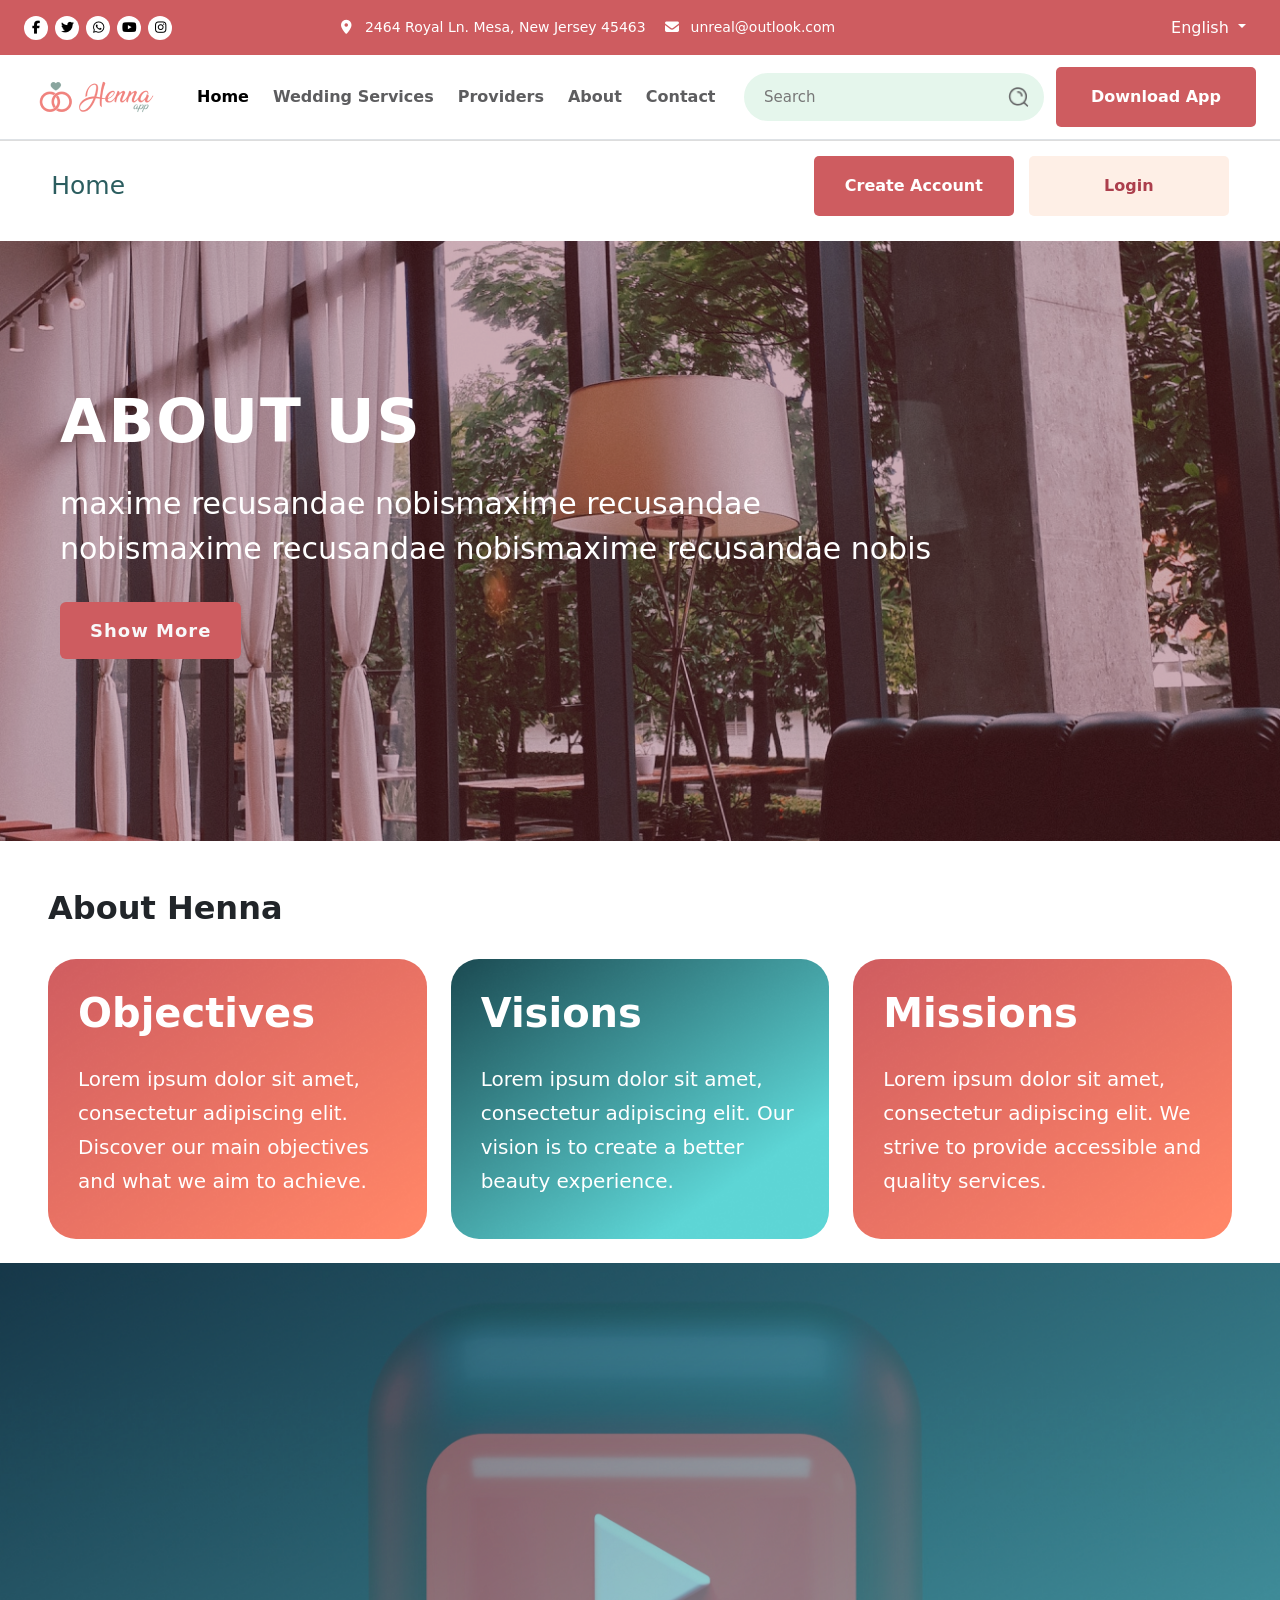
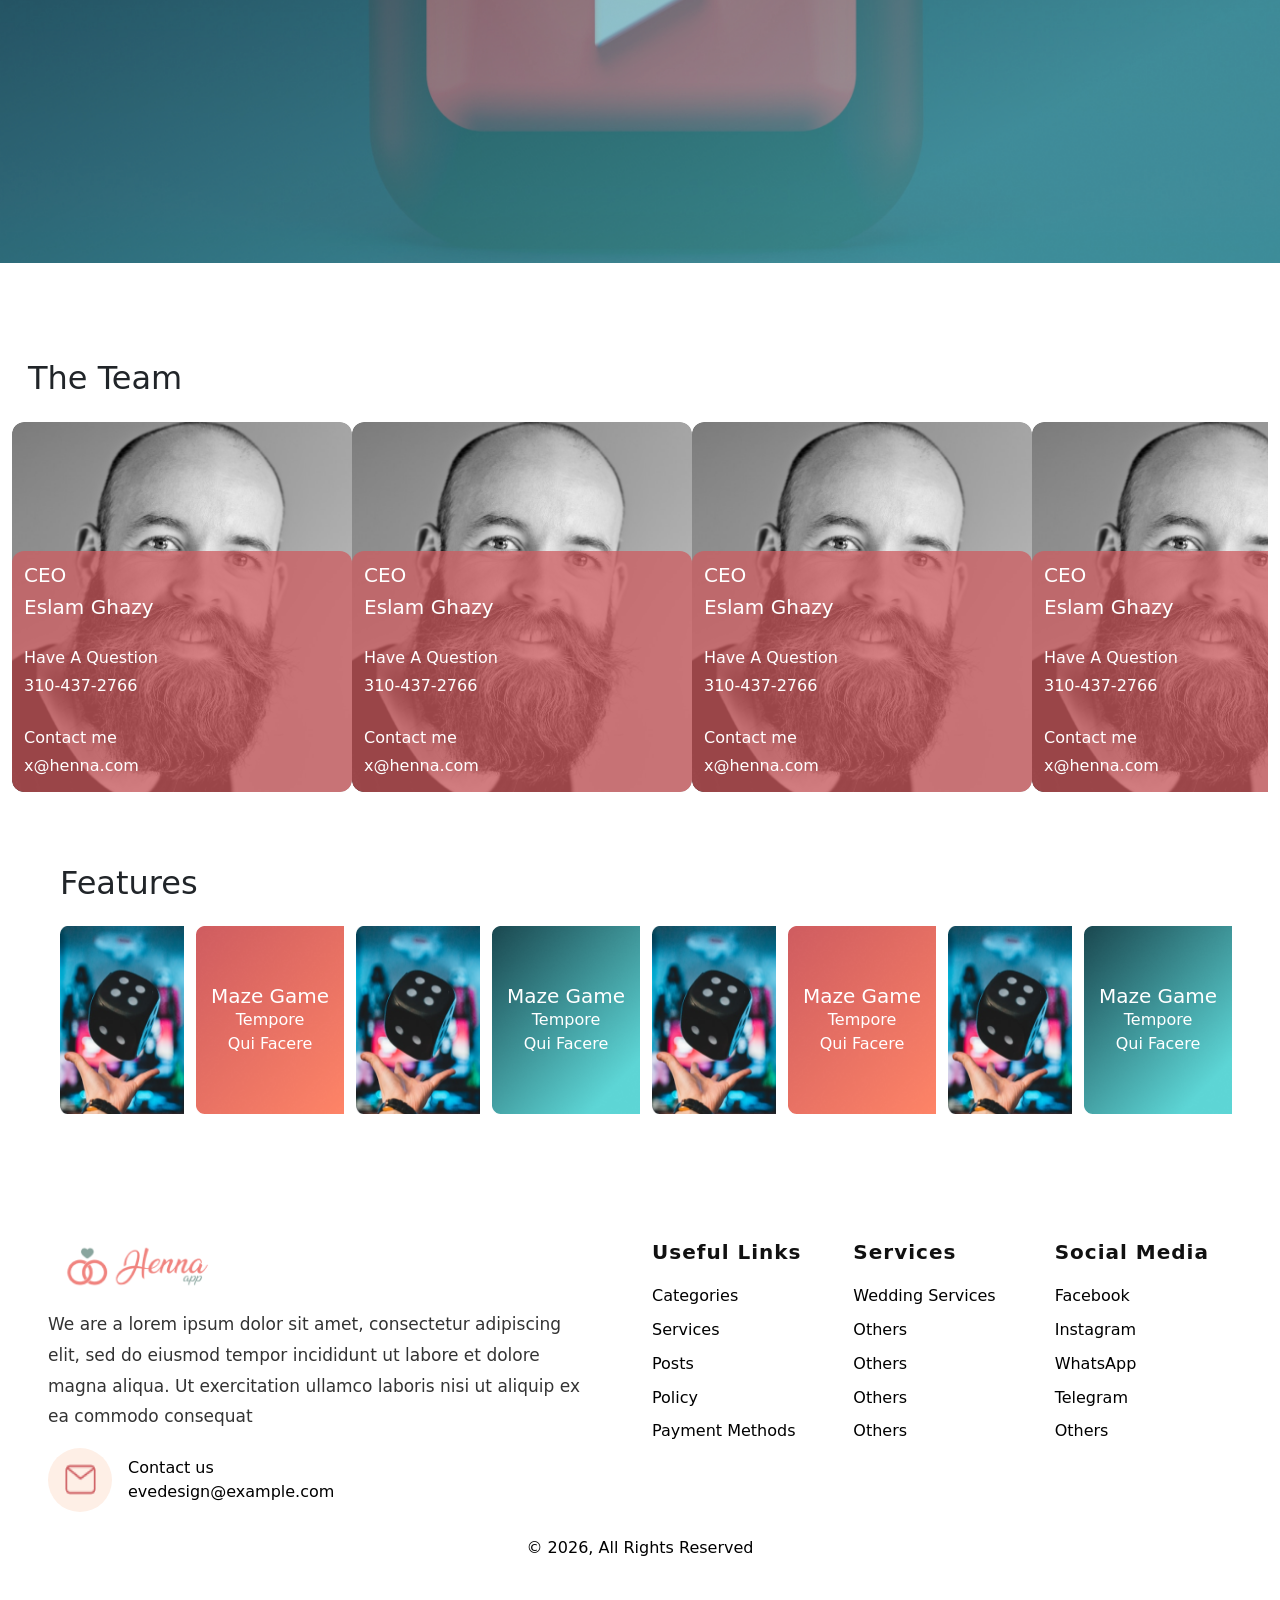
==== about.html @ 6f6607bd "first commit" ====
<!DOCTYPE html>
<html lang="en">
<head>
    <meta charset="UTF-8">
    <meta name="viewport" content="width=device-width, initial-scale=1.0">
    <title>About</title>
    <!-- bootstrap css-->
     <link rel="stylesheet" href="./css/bootstrap.min.css">
    <!-- font awesome -->
     <link rel="stylesheet" href="./css/all.min.css">
    <!-- style css -->
      <link rel="stylesheet" href="./css/style.css">
    <link rel="icon" type="image/x-icon" href="./img/Dusty Rose Henna Floral Logo.png">

</head>

<body class="about-page">
    <!-- Navbar 1: Top Bar -->
    <div class="navbar-side">
      <div class="container-fluid px-4">
        <div class="row align-items-center">
          <!-- Social Media -->
          <div class="col-md-3 col-6">
            <div class="icon-navbar d-flex align-items-center">
              <a href="#" aria-label="Facebook">
                <i class="fa-brands fa-facebook-f"></i>
              </a>

              <a href="#" aria-label="Twitter">
                <i class="fa-brands fa-twitter"></i>
              </a>

              <a href="#" aria-label="WhatsApp">
                <i class="fa-brands fa-whatsapp"></i>
              </a>

              <a href="#" aria-label="YouTube">
                <i class="fa-brands fa-youtube"></i>
              </a>

              <a href="#" class="d-none d-md-flex" aria-label="Instagram">
                <i class="fa-brands fa-instagram"></i>
              </a>
            </div>
          </div>

          <!-- Contact Information -->
          <div class="col-md-7 d-none d-md-flex align-items-center text-navbar">
            <p>
              <i class="fa-solid fa-location-dot"></i>
              2464 Royal Ln. Mesa, New Jersey 45463
            </p>

            <p>
              <i class="fa-solid fa-envelope"></i>
              unreal@outlook.com
            </p>
          </div>

          <!-- Language Dropdown -->
          <div class="col-md-2 col-6 text-end">
            <div class="dropdown language-menu">
              <button
                class="btn dropdown-toggle"
                type="button"
                id="languageDropdown"
                data-bs-toggle="dropdown"
                aria-expanded="false"
              >
                English
              </button>

              <ul
                class="dropdown-menu dropdown-menu-end"
                aria-labelledby="languageDropdown"
              >
                <li>
                  <a class="dropdown-item" href="#">Arabic</a>
                </li>

                <li>
                  <a class="dropdown-item" href="#">English</a>
                </li>
              </ul>
            </div>
          </div>
        </div>
      </div>
    </div>

    <!-- Navbar 2: Main Navigation -->
    <nav class="navbar navbar-expand-lg navbar-light main-navbar border-bottom">
      <div class="container-fluid px-4">
        <!-- Logo -->
        <a class="navbar-brand" href="index.html">
          <img
            src="img/Henna Logo-02 2.png"
            alt="Henna App Logo"
            class="img-fluid"
          />
        </a>

        <!-- Toggle Button -->
        <button
          class="navbar-toggler"
          type="button"
          data-bs-toggle="collapse"
          data-bs-target="#navbarSupportedContent"
          aria-controls="navbarSupportedContent"
          aria-expanded="false"
          aria-label="Toggle navigation"
        >
          <span class="navbar-toggler-icon"></span>
        </button>

        <!-- Navbar Content -->
        <div class="collapse navbar-collapse" id="navbarSupportedContent">
          <!-- Navigation Links -->
          <ul class="navbar-nav me-auto mb-2 mb-lg-0">
            <li class="nav-item">
              <a class="nav-link active" href="index.html"> Home </a>
            </li>

            <li class="nav-item">
              <a class="nav-link" href="services.html">
                Wedding Services
              </a>
            </li>

            <li class="nav-item">
              <a class="nav-link" href="providers.html"> Providers </a>
            </li>

            <li class="nav-item">
              <a class="nav-link" href="about.html"> About </a>
            </li>

            <li class="nav-item">
              <a class="nav-link" href="contact.html"> Contact </a>
            </li>
          </ul>

          <!-- Search + Download App -->
          <form class="form-navbar d-flex align-items-center">
            <div class="search-box position-relative">
              <input
                class="form-control"
                type="search"
                placeholder="Search"
                aria-label="Search"
              />

              <img src="img/Icon-search.png" alt="Search" />
            </div>

            <button class="btn button-navbar" type="button">
              Download App
            </button>
          </form>
        </div>
      </div>
    </nav>

    <!-- Navbar 3: Nested Navbar -->
    <div
      class="nested-navbar container-fluid d-flex align-items-center justify-content-between"
    >
      <!-- Page Title -->
      <a href="index.html" class="page-title"> Home </a>

      <!-- Account Buttons -->
      <div class="account-buttons d-flex align-items-center">
        <a href="#" class="btn button-nested-navbar"> Create Account </a>

        <a href="#" class="btn button-login-nested"> Login </a>
      </div>
    </div>
    <!-- End Three Navbars -->

<!-- start header ABOUT section -->

<header class="header-about">

    <div class="container-fluid">

        <div class="row mt-5">
            <div class="col-md-12 mt-5">
                <h2 class="mt-5 ms-5">ABOUT US</h2>
                <h5 class="mt-4 ms-5">maxime recusandae nobismaxime recusandae
                    <br>
                    nobismaxime recusandae nobismaxime recusandae nobis
                </h5>
                <button class="btn mt-4 ms-5">
                    <a class="text-decoration-none text-light" href="index.html">Show More</a>
                </button>
            </div>

        </div>

    </div>

</header>


<!-- start about henna ABOUT section -->

    <section class="about mt-5">
      <div class="container-fluid px-4 px-md-5">
        <div class="row">
          <!-- Section Heading -->
          <div class="col-12 mb-4">
            <h2 class="about-title fw-bold">About Henna</h2>
          </div>

          <!-- Objectives -->
          <div class="col-12 col-md-6 col-lg-4 mb-4">
            <div class="about-section-back">
              <h4>Objectives</h4>
              <p>
                Lorem ipsum dolor sit amet, consectetur adipiscing elit.
                Discover our main objectives and what we aim to achieve.
              </p>
            </div>
          </div>

          <!-- Visions -->
          <div class="col-12 col-md-6 col-lg-4 mb-4">
            <div class="about-section-back2">
              <h4>Visions</h4>
              <p>
                Lorem ipsum dolor sit amet, consectetur adipiscing elit. Our
                vision is to create a better beauty experience.
              </p>
            </div>
          </div>

          <!-- Missions -->
          <div class="col-12 col-md-6 col-lg-4 mb-4">
            <div class="about-section-back3">
              <h4>Missions</h4>
              <p>
                Lorem ipsum dolor sit amet, consectetur adipiscing elit. We
                strive to provide accessible and quality services.
              </p>
            </div>
          </div>
        </div>
      </div>
    </section>


<!-- end about henna ABOUT section -->


<!-- start video-icon ABOUT section -->

<div class="video-icon">

    <div class="container-fluid mb-5">

        <div class="row">
            <div class="col-lg-12"></div>
        </div>

    </div>

</div>


<!-- end video-icon ABOUT section-->


<!-- start team ABOUT section -->


<section class="team-section container-fluid mt-5">

    <h2 class="mb-4 mt-5 px-3">The Team</h2>

    <div class="swiper teamSwiper">
        <div class="swiper-wrapper">

            <div class="swiper-slide">
                <div class="team-card">
                    <a href="#"></a>
                    <img src="./img/team.png" alt="Team member">

                    <div class="team-info">
                        
                        <h5> CEO</h5>
                        <h6>Eslam Ghazy</h6>

                        <br>

                        <p>Have A Question</p>
                        <p>310-437-2766</p>

                        <br>

                        <p>Contact me</p>
                        <p>x@henna.com</p>
                    </div>
                </div>
            </div>

            <div class="swiper-slide">
                <div class="team-card">
                    <a href="#">
                    <img src="./img/team.png" alt="Team member">

                    <div class="team-info">
                            
                        <h5>CEO</h5>
                        <h6>Eslam Ghazy</h6>

                        <br>

                        <p>Have A Question</p>
                        <p>310-437-2766</p>

                        <br>

                        <p>Contact me</p>
                        <p>x@henna.com</p>
                    </div>
                </a>
                </div>
            </div>

            <div class="swiper-slide">
                <div class="team-card">
                    <a href="#">
                    <img src="./img/team.png" alt="Team member">

                    <div class="team-info">
                                
                        <h5> CEO</h5>
                        <h6>Eslam Ghazy</h6>

                        <br>

                        <p>Have A Question</p>
                        <p>310-437-2766</p>

                        <br>

                        <p>Contact me</p>
                        <p>x@henna.com</p>
                    </div>
                </a>
                </div>
            </div>

            <div class="swiper-slide">
                <div class="team-card">
                    <a href="#">
                    <img src="./img/team.png" alt="Team member">

                    <div class="team-info">
                        <h5>CEO</h5>
                        <h6>Eslam Ghazy</h6>

                        <br>

                        <p>Have A Question</p>
                        <p>310-437-2766</p>

                        <br>

                        <p>Contact me </p>
                        <p>x@henna.com</p>
                    </div>
                </a>
                </div>
            </div>

            <div class="swiper-slide">
                <div class="team-card">
                    <a href="#" class="text-decoration-none">
                    <img src="./img/team.png" alt="Team member">

                    <div class="team-info">

                        <h5> CEO</h5>
                        <h6>Eslam Ghazy</h6>

                        <br>

                        <p>Have A Question</p>
                        <p>310-437-2766</p>

                        <br>

                        <p> Contact me </p>
                        <p>x@henna.com</p>
                    </div>
                </a>
                </div>
            </div>

        </div>
    </div>

<!-- end team ABOUT section  -->


<!-- start features ABOUT section -->

<div class="features-about-page my-5 ">
                <div class="container-fluid px-5 my-5">
                <div class="row">
                    <div class="col-md-12 col-lg-12">
                      <h2 class="my-4">Features</h2>
                    </div>
                    <div class="col-md-3 col-lg-3">
                        <div class="row no-gutters">
                            <div class="col">
                                <img src="img/Rectangle 40.png" alt="..." style="height: 188px;">
                                </div>
                                <div class=" col rounded-0 text-center d-flex align-items-center" style="background-size: cover; background-image: url(img/Rectangle\ 41.png); background-repeat: no-repeat; color: #fff;">
                                <div class="card-body">
                                    <h5 class="card-title">Maze Game</h5>
                                    <p class="card-text">Tempore<br> Qui Facere</p>
                                    
                                </div>
                                </div>
                        </div>
                    </div>

                      
                    <div class="col-md-3 col-lg-3">
                      <div class="row no-gutters">
                          <div class="col">
                              <img src="img/Rectangle 40.png" alt="..." style="height: 188px;">
                              </div>
                              <div class="col text-center d-flex align-items-center" style=" background-size:cover; background-image: url(img/Rectangle\ 42.png); background-repeat: no-repeat; color: #fff;">
                              <div class="card-body">
                                <h5 class="card-title">Maze Game</h5>
                                <p class="card-text">Tempore<br> Qui Facere</p>
                                  
                              </div>
                              </div>
                      </div>
                  </div>

                  <div class="col-md-3 col-lg-3">
                    <div class="row no-gutters">
                        <div class="col">
                          <img src="img/Rectangle 40.png" alt="..." style="height: 188px;">
                          </div>

                            <div class="col text-center d-flex align-items-center rounded-0" style=" background-size: cover; background-image: url(img/Rectangle\ 41.png); background-repeat: no-repeat; color: #fff;">
                            <div class="card-body">
                              <h5 class="card-title"">Maze Game</h5>
                              <p class="card-text">Tempore<br> Qui Facere</p>
                                
                            </div>
                            </div>
                    </div>
                </div>

                <div class="col-md-3 col-lg-3">
                  <div class="row no-gutters">
                      <div class="col">
                        <img src="img/Rectangle 40.png" alt="..." style="height: 188px;">
                          </div>
                          <div class="col text-center d-flex align-items-center rounded-0" style=" background-size: cover;background-image: url(img/Rectangle\ 42.png); background-repeat: no-repeat; color: #fff;">
                          <div class="card-body">
                            <h5 class="card-title">Maze Game</h5>
                            <p class="card-text">Tempore<br> Qui Facere</p>
                              
                          </div>
                          </div>
                  </div>
              </div>


                    </div>
                           
                        
                </div>
            </div>

</section>

<!-- end features ABOUT section -->



<!-- start footer About section -->


<footer class="footer">
    <div class="container-fluid px-4 px-lg-5 py-5">
        <div class="row g-4">

            <!-- Logo and Contact -->
            <div class="col-12 col-lg-6">
                <img src="img/Fictional Logos-footer.png"
                     alt="Logo"
                     class="img-fluid mb-3"
                     style="max-width: 180px;">

                <p class="footer-description">
                    We are a lorem ipsum dolor sit amet, consectetur adipiscing
                    <br class="d-none d-lg-block">
                    elit, sed do eiusmod tempor incididunt ut labore et dolore
                    <br class="d-none d-lg-block">
                    magna aliqua. Ut exercitation ullamco laboris nisi ut aliquip ex
                    <br class="d-none d-lg-block">
                    ea commodo consequat
                </p>

                <div class="d-flex align-items-center mt-3">
                    <div class="d-flex align-items-center justify-content-center rounded-circle me-3"
                         style="background-color: #FEEFE6; width: 64px; height: 64px;">
                        <img src="img/vector-message.png"
                             alt="Email"
                             class="img-fluid"
                             style="width: 31px; height: 31px;">
                    </div>

                    <div>
                        <span class="d-block">Contact us</span>
                        <a href="mailto:evedesign@example.com" class="footer-email">
                            evedesign@example.com
                        </a>
                    </div>
                </div>
            </div>

            <!-- Useful Links -->
            <div class="col-6 col-md-4 col-lg-2 footer-text">
                <h6>Useful Links</h6>
                <a href="#">Categories</a>
                <a href="#">Services</a>
                <a href="#">Posts</a>
                <a href="#">Policy</a>
                <a href="#">Payment Methods</a>
            </div>

            <!-- Services -->
            <div class="col-6 col-md-4 col-lg-2 footer-text">
                <h6>Services</h6>
                <a href="#">Wedding Services</a>
                <a href="#">Others</a>
                <a href="#">Others</a>
                <a href="#">Others</a>
                <a href="#">Others</a>
            </div>

            <!-- Social Media -->
            <div class="col-6 col-md-4 col-lg-2 footer-text">
                <h6>Social Media</h6>
                <a href="#">Facebook</a>
                <a href="#">Instagram</a>
                <a href="#">WhatsApp</a>
                <a href="#">Telegram</a>
                <a href="#">Others</a>
            </div>

            <!-- Copyright -->
            <div class="col-12 text-center mt-4">
                <p class="mb-0">© 2026, All Rights Reserved</p>
            </div>

        </div>
    </div>
</footer>

<!-- end footer ABOUT section -->








<!-- bootstrap js -->
<script src="./JS/bootstrap.bundle.min.js"></script>
<!-- Swiper js-->
<script src="./JS/swiper-bundle.min.js"></script>
<!-- swiper js intialization -->
 
<script>

const swiper = new Swiper(".teamSwiper", {

    slidesPerView: 4.3,
    spaceBetween: 15,

    loop: true,

  //  autoplay: {
 //       delay: 2500,
  //      disableOnInteraction: false,
   // },

    speed: 800,

    breakpoints: {

        0: {
            slidesPerView: 1,
            spaceBetween: 12,
        },

        576: {
            slidesPerView: 2,
            spaceBetween: 15,
        },

        768: {
            slidesPerView: 3,
            spaceBetween: 15,
        },

        992: {
            slidesPerView: 4,
            spaceBetween: 15,
        }

    }

});
</script>
</body>
</html>
---- css/style.css ----
/* =====================================
   Global Navbar Settings
===================================== */

:root {
  --main-color: #ce5c60;
  --secondary-color: #feefe6;
  --text-color: #5d5d5f;
  --green-color: #e5f6ec;
  --heading-color: #2b5d5f;
}

.main-navbar,
.navbar-side,
.nested-navbar {
  font-family: inherit;
}

/* =====================================
   Navbar 1: Top Bar
===================================== */

.navbar-side {
  background-color: var(--main-color);
  color: #fff;
  min-height: 55px;
  display: flex;
  align-items: center;
  padding: 10px 0;
}

.navbar-side .row {
  align-items: center;
}

.icon-navbar {
  display: flex;
  align-items: center;
  gap: 7px;
}

.icon-navbar a {
  width: 24px;
  height: 24px;
  background-color: #fff;
  color: #000;
  border-radius: 50%;
  display: flex;
  align-items: center;
  justify-content: center;
  text-decoration: none;
  font-size: 13px;
  transition: 0.3s ease;
}

.icon-navbar a:hover {
  background-color: var(--secondary-color);
  color: var(--main-color);
}

.text-navbar {
  gap: 18px;
}

.text-navbar p {
  margin: 0;
  font-size: 14px;
  font-weight: 500;
  white-space: nowrap;
}

.text-navbar i {
  margin-right: 5px;
}

/* Language Dropdown */

.language-menu .btn {
  color: #fff;
  background: transparent;
  border: none;
  font-size: 16px;
  padding: 5px 10px;
  box-shadow: none;
}

.language-menu .btn:hover,
.language-menu .btn:focus {
  color: #fff;
  box-shadow: none;
}

.language-menu .dropdown-menu {
  min-width: 130px;
  padding: 8px 0;
  border: none;
  border-radius: 5px;
  box-shadow: 0 3px 10px #0002;
}

.language-menu .dropdown-item {
  padding: 8px 15px;
  color: var(--main-color);
  font-size: 15px;
}

.language-menu .dropdown-item:hover {
  background-color: #f8f8f8;
  color: #b93640;
}

/* =====================================
   Navbar 2: Main Navigation
===================================== */

.main-navbar {
  background-color: #fff;
  min-height: 85px;
  padding: 8px 0;
}

/* Logo */

.main-navbar .navbar-brand {
  margin-right: 20px;
  padding: 0;
}

.main-navbar .navbar-brand img {
  width: 145px;
  height: auto;
  display: block;
}

/* Navigation Links */

.main-navbar .navbar-nav {
  align-items: center;
  gap: 8px;
}

.main-navbar .nav-link {
  color: var(--text-color);
  margin: 0;
  padding: 10px 12px;
  font-size: 16px;
  font-weight: 600;
  white-space: nowrap;
  transition: 0.3s ease;
}

.main-navbar .nav-link.active,
.main-navbar .nav-link:hover {
  color: #000;
}

/* Search Form */

.form-navbar {
  gap: 12px;
  margin-left: auto;
}

.search-box {
  position: relative;
  width: 300px;
}

.search-box .form-control {
  width: 100%;
  height: 48px;
  background-color: var(--green-color);
  border: none;
  border-radius: 30px;
  padding: 10px 45px 10px 20px;
  font-size: 15px;
  box-shadow: none;
}

.search-box .form-control:focus {
  background-color: var(--green-color);
  border: none;
  box-shadow: none;
}

.search-box .form-control::placeholder {
  color: #777;
}

/* Search Icon */

.search-box img {
  position: absolute;
  width: 21px;
  height: 20px;
  object-fit: contain;
  right: 15px;
  top: 50%;
  transform: translateY(-50%);
  pointer-events: none;
}

/* Download App Button */

.button-navbar {
  width: 200px;
  height: 60px;
  display: flex;
  align-items: center;
  justify-content: center;
  background-color: var(--main-color);
  color: #fff;
  border: none;
  border-radius: 5px;
  font-size: 16px;
  font-weight: 600;
  white-space: nowrap;
  transition: 0.3s ease;
}

.button-navbar:hover {
  background-color: #b94b52;
  color: #fff;
}

/* Navbar Toggler */

.main-navbar .navbar-toggler {
  border: none;
  box-shadow: none;
}

.main-navbar .navbar-toggler:focus {
  box-shadow: none;
}

.main-navbar .navbar-toggler-icon {
  background-image: url("../img/Icon-navbar.png");
}

/* =====================================
   Navbar 3: Nested Navbar
===================================== */

.nested-navbar {
  min-height: 89px;
  padding: 15px 4%;
  background-color: #fff;
  border-top: 1px solid #ddd;
  flex-wrap: wrap;
  gap: 15px;
}

/* Page Title */

.nested-navbar .page-title {
  color: var(--heading-color);
  font-size: 25px;
  font-weight: 400;
  text-decoration: none;
}

/* Account Buttons */

.account-buttons {
  gap: 15px;
}

.account-buttons .btn {
  width: 200px;
  height: 60px;
  display: flex;
  align-items: center;
  justify-content: center;
  padding: 0 15px;
  border: none;
  border-radius: 5px;
  font-size: 16px;
  font-weight: 600;
  white-space: nowrap;
  transition: 0.3s ease;
}

/* Create Account */

.button-nested-navbar {
  background-color: var(--main-color);
  color: #fff;
}

.button-nested-navbar:hover {
  background-color: #b94b52;
  color: #fff;
}

/* Login */

.button-login-nested {
  background-color: var(--secondary-color);
  color: #ac3f4d;
}

.button-login-nested:hover {
  background-color: #f9dfd5;
  color: #ac3f4d;
}

/* Responsive: Tablet  */
@media (max-width: 1199px) {
  .main-navbar .navbar-nav {
    gap: 0;
  }

  .main-navbar .nav-link {
    padding-left: 8px;
    padding-right: 8px;
    font-size: 14px;
  }

  .search-box {
    width: 220px;
  }

  .button-navbar {
    width: 150px;
    font-size: 14px;
  }
}

/* =====================================
   Responsive: Navbar Collapse
===================================== */

@media (max-width: 991.98px) {
  .main-navbar {
    min-height: 75px;
  }

  .main-navbar .navbar-collapse {
    padding: 15px 0;
  }

  .main-navbar .navbar-nav {
    align-items: flex-start;
    gap: 3px;
  }

  .main-navbar .nav-link {
    padding: 8px 0;
  }

  .form-navbar {
    width: 100%;
    margin: 12px 0 0;
  }

  .search-box {
    width: 100%;
    flex: 1;
  }

  .button-navbar {
    width: 170px;
    flex-shrink: 0;
  }
}

/* =====================================
   Responsive: Mobile
===================================== */

@media (max-width: 767.98px) {
  /* Top Navbar */

  .navbar-side {
    padding: 8px 0;
  }

  .icon-navbar {
    gap: 5px;
  }

  .icon-navbar a {
    width: 23px;
    height: 23px;
    font-size: 12px;
  }

  .language-menu .btn {
    font-size: 14px;
  }

  /* Main Navbar */

  .main-navbar .navbar-brand img {
    width: 120px;
  }

  .main-navbar .navbar-collapse {
    padding-top: 12px;
  }

  .form-navbar {
    flex-wrap: wrap;
  }

  .search-box {
    width: 100%;
    flex: 1 1 100%;
  }

  .button-navbar {
    width: 100%;
    height: 45px;
  }

  /* Nested Navbar */

  .nested-navbar {
    padding: 15px;
  }

  .nested-navbar .page-title {
    font-size: 20px;
  }

  .account-buttons {
    gap: 8px;
  }

  .account-buttons .btn {
    width: 125px;
    height: 45px;
    font-size: 13px;
    padding: 0 8px;
  }
}

/* =====================================
   Responsive: Very Small Screens
===================================== */

@media (max-width: 380px) {
  .icon-navbar {
    gap: 3px;
  }

  .icon-navbar a {
    width: 21px;
    height: 21px;
    font-size: 11px;
  }

  .account-buttons .btn {
    width: 110px;
    font-size: 12px;
  }
}

/* start Header Section */
.header-section {
  height: 100vh;
  background-image:
    url("../img/back-header.png"), url("../img/back-header-back.png");
  background-size: cover;
  background-position: bottom;
  color: #fff;
  display: flex;
}
.header-section .container-fluid {
  display: flex;
  justify-content: center;
  flex-direction: column;
  text-align: left;
  margin-left: 50px;
}
.header-section h1 {
  font-size: 66px;
  font-weight: 600;
  margin-top: 60px;
  letter-spacing: 1px;
}
.header-section p {
  font-size: 30px;
  font-weight: 400;
  margin-bottom: 30px;
  margin-top: 25px;
  letter-spacing: 1px;
}

.header-section button {
  color: #fff !important;
  padding: 19px 31px !important;
  margin-top: 15px;
  margin-left: 0;
  font-size: 16px !important;
  font-weight: 600 !important;
  background: #ce5c60 !important;
  border: 1px solid #ce5c60;
  transition: 0.3s;
}
.header-section button:hover {
  background: transparent !important;
}

/* end Header Section */

/* start photography section */

/* Portfolio Cards */
.our-portfolio {
  padding: 40px 0;
  background: #fff;
  overflow: hidden;
}

.portfolio-row {
  display: flex;
  flex-wrap: nowrap;
  gap: 35px;
}

.portfolio-col {
  flex: 0 0 200px;
  max-width: 200px;
  padding: 0;
}

.our-portfolio a {
  text-decoration: none;
}

.portfolio-item {
  position: relative;
  height: 340px;
  border-radius: 25px;
  overflow: hidden;
  box-shadow: 0 4px 18px #0002;
}

.portfolio-item .thumb,
.portfolio-item .thumb img {
  width: 100%;
  height: 100%;
}

.portfolio-item .thumb img {
  display: block;
  object-fit: cover;
}

.portfolio-item .down-content {
  position: absolute;
  bottom: 0;
  left: 0;
  width: 100%;
  padding: 20px 5px;
  text-align: center;
  background: rgba(239, 184, 162, 0.72);
  border-radius: 25px 25px 0 0;
}

.portfolio-item .down-content h4 {
  margin: 0;
  color: #fff;
  font-size: 20px;
  font-weight: 600;
}

.portfolio-item:hover .down-content h4 {
  color: #f04fa5;
}

.our-portfolio {
  padding: 40px 0;
  background: #fff;
  overflow: hidden;
}

.portfolio-row {
  display: flex;
  flex-wrap: nowrap;
  gap: 35px;
  width: max-content;
  will-change: transform;
}

.portfolio-col {
  flex: 0 0 200px;
  max-width: 200px;
  padding: 0;
}

.portfolio-item {
  position: relative;
  height: 340px;
  border-radius: 25px;
  overflow: hidden;
  box-shadow: 0 4px 18px #0002;
}

.portfolio-item .thumb,
.portfolio-item .thumb img {
  width: 100%;
  height: 100%;
}

.portfolio-item .thumb img {
  display: block;
  object-fit: cover;
}

.portfolio-item .down-content {
  position: absolute;
  bottom: 0;
  left: 0;
  width: 100%;
  padding: 20px 5px;
  text-align: center;
  background: rgba(239, 184, 162, 0.72);
  border-radius: 25px 25px 0 0;
}

.portfolio-item .down-content h4 {
  margin: 0;
  color: #fff;
  font-size: 20px;
  font-weight: 600;
}

.portfolio-item:hover .down-content h4 {
  color: #f04fa5;
}

.portfolio-row .portfolio-col {
  flex-shrink: 0;
}

/* end photography section */

/* start provider section */

.providers-section {
  padding: 20px 0 30px;
  background: #fff;
}

.providers-title {
  font-size: 36px;
  font-weight: 600;
  color: #171717;
  margin: 0;
}

.see-all-link {
  font-size: 18px;
  color: #0d6efd;
  text-decoration: none;
}

.providers-slider {
  width: 100%;
  overflow: visible;
}

.providers-track {
  display: grid;
  grid-template-columns: repeat(5, minmax(0, 1fr));
  gap: 20px;
  width: 100%;
  animation: none;
  transform: none;
}

.provider-card {
  position: relative;
  width: 100%;
  height: 270px;
  min-width: 0;
  border-radius: 15px;
  overflow: hidden;
  box-shadow: 0 4px 18px #0002;
}

.provider-card img {
  width: 100%;
  height: 100%;
  display: block;
  object-fit: cover;
}

.provider-name {
  position: absolute;
  bottom: 12px;
  left: 8px;
  right: 8px;
  padding: 10px 4px;
  background: #cce5db;
  border-radius: 10px;
  text-align: center;
}

.provider-name h4 {
  margin: 0;
  font-size: 16px;
  font-weight: 600;
  color: #000;
  white-space: normal;
}

@media (max-width: 991px) {
  .providers-track {
    grid-template-columns: repeat(3, minmax(0, 1fr));
    gap: 15px;
  }

  .provider-card {
    height: 240px;
  }
}

@media (max-width: 576px) {
  .providers-title {
    font-size: 24px;
  }

  .see-all-link {
    font-size: 13px;
  }

  .providers-track {
    grid-template-columns: repeat(2, minmax(0, 1fr));
    gap: 12px;
  }

  .provider-card {
    height: 220px;
  }

  .provider-name h4 {
    font-size: 14px;
  }
}

/* end products section */

/* start services section */
a {
  text-decoration: none;
  color: inherit;
}
/* Services Slider */
.services-slider {
  width: 100%;
  overflow: hidden;
  padding: 15px 0 25px;
}

/* Slow animation */
.services-track {
  display: flex;
  flex-wrap: nowrap;
  align-items: stretch;
  gap: 30px;
  width: max-content;
  animation: services-scroll 45s linear infinite;
}

/* Bigger service cards */
.service-card {
  flex: 0 0 320px;
  width: 320px;
  overflow: hidden;
  background: #fff;
  border-radius: 22px;
  box-shadow: 0 4px 18px rgba(0, 0, 0, 0.1);
}

/* Bigger images */
.service-card img {
  display: block;
  width: 100%;
  height: 230px;
  object-fit: cover;
}

/* Card content */
.service-content {
  padding: 0 20px 20px;
}

.service-content h6 {
  margin-top: 22px;
  margin-bottom: 8px;
  font-size: 21px;
  font-weight: 900;
  color: #000;
}

.service-content p {
  margin-bottom: 12px;
  font-size: 17px;
  color: #555;
}

/* Rating */
.service-rating .stars {
  color: #cd9902;
  font-size: 23px;
  letter-spacing: 1px;
}

.service-rating span:last-child {
  font-size: 15px;
}

/* View button */
.service-btn {
  width: 100%;
  margin-top: 18px;
  padding: 10px;
  font-size: 17px;
}

/* Continuous movement */
@keyframes services-scroll {
  from {
    transform: translateX(0);
  }

  to {
    transform: translateX(calc(-50% - 15px));
  }
}

.services-slider:hover .services-track {
  animation-play-state: paused;
}

/* Responsive design */
@media (max-width: 576px) {
  .service-card {
    flex-basis: 280px;
    width: 280px;
  }

  .service-card img {
    height: 200px;
  }
}

/* End services section */

/* Start join section */

.join-providers-section {
  padding: 70px 0;
  background: #fff;
  overflow: hidden;
}

/* Left content */
.join-content {
  max-width: 500px;
}

.join-content h2 {
  color: #171717;
  font-size: 46px;
  font-weight: 600;
  line-height: 1.45;
  margin-bottom: 18px;
}

.join-content p {
  color: #171717;
  font-size: 20px;
  font-weight: 500;
  line-height: 2;
  margin-bottom: 18px;
}

.join-btn {
  display: flex;
  justify-content: center;
  align-items: center;
  width: 276px;
  max-width: 100%;
  min-height: 79px;
  background: #d45b60;
  color: #fff;
  border-radius: 12px;
  font-size: 25px;
  text-decoration: none;
  transition: background 0.3s ease;
}

.join-btn:hover {
  background: #bd484e;
  color: #fff;
}

/* Right Swiper */
.providersSwiper {
  width: 100%;
  height: 610px;
  padding: 5px 5px 35px;
}

.providersSwiper .swiper-slide {
  height: calc((100% - 58px) / 2);
}

/* Provider card */
.join-provider-card {
  position: relative;
  display: block;
  width: 100%;
  height: 100%;
  border-radius: 11px;
  overflow: hidden;
  text-decoration: none;
  background: #f5f5f5;
}

.join-provider-card img {
  display: block;
  width: 100%;
  height: 100%;
  object-fit: cover;
  transition: transform 0.4s ease;
}

.join-provider-card:hover img {
  transform: scale(1.04);
}

/* Card caption */
.provider-caption {
  position: absolute;
  left: 4px;
  right: 4px;
  bottom: 18px;
  padding: 17px 4px;
  background: rgba(204, 225, 215, 0.94);
  border-radius: 12px;
  text-align: center;
}

.provider-caption h5 {
  margin: 0;
  color: #000;
  font-size: 16px;
  font-weight: 600;
  white-space: nowrap;
}

/* Pagination */
.providersSwiper .swiper-pagination {
  bottom: 0;
}

.providersSwiper .swiper-pagination-bullet-active {
  background: #d45b60;
}

/* Tablet */
@media (max-width: 991px) {
  .join-content {
    max-width: 650px;
    margin: 0 auto;
  }

  .join-content h2 {
    font-size: 38px;
  }

  .join-content p {
    font-size: 17px;
  }

  .providersSwiper {
    height: 560px;
  }
}

/* Mobile */
@media (max-width: 575px) {
  .join-providers-section {
    padding: 40px 0;
  }

  .join-content h2 {
    font-size: 32px;
  }

  .join-content p {
    font-size: 16px;
    line-height: 1.8;
  }

  .join-btn {
    width: 100%;
    min-height: 58px;
  }

  .providersSwiper {
    height: 480px;
  }

  .provider-caption {
    bottom: 10px;
    padding: 12px 3px;
  }

  .provider-caption h5 {
    font-size: 13px;
  }
}

/* End join section */

/* Start newsletter section */

/* Newsletter Section */
.newsletter-section {
  padding: 45px 0 25px;
  background-color: #fff;
}

/* Heading */
.newsletter-title {
  font-size: 46px;
  font-weight: 600;
  color: #171717;
  margin-bottom: 18px;
}

/* Description */
.newsletter-description {
  max-width: 1000px;
  margin: 0 auto 18px;
  font-size: 23px;
  font-weight: 300;
  line-height: 1.5;
  color: #333;
}

/* Form Layout */
.newsletter-form {
  display: flex;
  justify-content: center;
  align-items: center;
  gap: 20px;
}

/* Input Wrapper */
.newsletter-input-wrapper {
  position: relative;
  width: 500px;
  max-width: 100%;
}

/* Email Icon */
.newsletter-icon {
  position: absolute;
  top: 50%;
  left: 20px;
  transform: translateY(-50%);
  width: 29px;
  height: 25px;
  object-fit: contain;
  z-index: 2;
}

/* Email Input */
.newsletter-input {
  height: 58px;
  padding: 10px 15px 10px 60px;
  border: none;
  border-radius: 8px;
  background-color: #e4f5eb;
  font-size: 21px;
  font-weight: 300;
  color: #333;
  box-shadow: none !important;
}

.newsletter-input::placeholder {
  color: #777;
  opacity: 1;
}

.newsletter-input:focus {
  background-color: #e4f5eb;
  outline: 1px solid #cce5d7;
}

/* Submit Button */
.newsletter-button {
  min-width: 125px;
  height: 54px;
  padding: 10px 24px;
  background-color: #d15b60;
  color: #fff;
  border: none;
  border-radius: 6px;
  font-size: 20px;
  font-weight: 400;
  transition: background-color 0.3s ease;
}

.newsletter-button:hover {
  background-color: #b9484e;
  color: #fff;
}

/* Responsive Design */
@media (max-width: 767px) {
  .newsletter-section {
    padding: 30px 0 20px;
  }

  .newsletter-title {
    font-size: 34px;
  }

  .newsletter-description {
    font-size: 17px;
    line-height: 1.7;
    padding: 0 10px;
  }

  .newsletter-form {
    flex-direction: column;
    gap: 12px;
    padding: 0 10px;
  }

  .newsletter-input-wrapper {
    width: 100%;
  }

  .newsletter-input {
    height: 54px;
    font-size: 17px;
  }

  .newsletter-button {
    width: 100%;
    height: 50px;
    font-size: 17px;
  }
}
/* End newsletter section */

/* Start Download section */
.download-section {
  background-image:
    url("../img/Rectangle\ 20.png"), url("../img/Rectangle\ 19.png");
  background-size: cover;
  background-position: center;
  background-repeat: no-repeat;
  height: 500px;
  color: #fff;
  border-radius: 20px;
  padding: 40px;
}

.download-section h2 {
  font-weight: 900;
  font-size: 45px;
  margin-bottom: 24px;
}

.download-section p {
  line-height: 1.7;
  font-size: 21px;
  max-width: 500px;
}

.button-download,
.button-download2 {
  color: #fff !important;
  font-size: 17px;
  margin-top: 20px;
  letter-spacing: 1px;
  border: 1px solid #fff;
  margin-right: 14px;
  transition: all 0.4s ease;
  padding: 10px 31px;
  font-weight: 900;
  border-radius: 5px;
}

.fa-arrow-down {
  margin-right: 9px;
}

.button-download:hover {
  background-color: #8b283c !important;
}

.button-download2 {
  background-color: #fddbcd;
  color: #8b283c !important;
  border: none;
  font-weight: 900;
}

.button-download2:hover {
  background-color: snow !important;
}

/* Responsive Design */
@media (max-width: 768px) {
  .download-section {
    height: auto;
    min-height: 400px;
    padding: 30px 20px;
  }

  .download h2 {
    font-size: 35px;
  }

  .download h5 {
    font-size: 17px;
  }

  .button-download,
  .button-download2 {
    margin-right: 0;
    padding: 10px 20px;
    font-size: 15px;
  }
}

@media (max-width: 480px) {
  .download h2 {
    font-size: 29px;
  }

  .download h5 {
    font-size: 15px;
  }

  .button-download,
  .button-download2 {
    display: block;
    width: 100%;
    margin: 12px 0;
  }
}

/* End dounlode section */

/* Start About section */

/* About Cards */
.about-section-back,
.about-section-back2,
.about-section-back3 {
  height: 280px;
  padding: 30px;
  color: #fff;
  background-size: cover;
  background-position: center;
  background-repeat: no-repeat;
  border-radius: 28px;
  overflow: hidden;
}

/* Objectives */
.about-section-back {
  background-image: url("../img/vission-bg.png");
}

/* Visions */
.about-section-back2 {
  background-image: url("../img/vission-bg-1.png");
}

/* Missions */
.about-section-back3 {
  background-image: url("../img/vission-bg-2.png");
}

/* Card Titles */
.about-section-back h4,
.about-section-back2 h4,
.about-section-back3 h4 {
  font-size: 40px;
  font-weight: 600;
  color: #fff;
  margin-bottom: 25px;
}

/* Card Description */
.about-section-back p,
.about-section-back2 p,
.about-section-back3 p {
  font-size: 20px;
  font-weight: 400;
  line-height: 1.7;
  margin-top: 20px;
  margin-bottom: 0;
  color: #fff;
}

/* Tablet */
@media (max-width: 991px) {
  .about-section-back,
  .about-section-back2,
  .about-section-back3 {
    height: 300px;
    padding: 28px;
  }

  .about-section-back h4,
  .about-section-back2 h4,
  .about-section-back3 h4 {
    font-size: 32px;
    margin-bottom: 18px;
  }

  .about-section-back p,
  .about-section-back2 p,
  .about-section-back3 p {
    font-size: 18px;
    margin-top: 15px;
  }
}

/* Mobile */
@media (max-width: 576px) {
  .about-title {
    font-size: 29px;
  }

  .about-section-back,
  .about-section-back2,
  .about-section-back3 {
    height: auto;
    min-height: 250px;
    padding: 25px;
    border-radius: 20px;
  }

  .about-section-back h4,
  .about-section-back2 h4,
  .about-section-back3 h4 {
    font-size: 30px;
  }

  .about-section-back p,
  .about-section-back2 p,
  .about-section-back3 p {
    font-size: 16px;
    line-height: 1.8;
  }
}

/* End About section */

/* Start footer Section */

.footer {
  background-color: #fff;
  color: #000;
  padding-top: 30px;
}

.footer-logo {
  width: 185px;
  height: 55px;
  object-fit: contain;
}

.footer-description {
  font-size: 17px;
  line-height: 1.8;
  color: #333;
  max-width: 600px;
  margin-bottom: 0;
}

.footer-contact-icon {
  width: 52px;
  height: 52px;
  flex-shrink: 0;
  display: flex;
  align-items: center;
  justify-content: center;
  background-color: #feefe6;
  border-radius: 50%;
}

.footer-contact-icon img {
  width: 28px;
  height: 28px;
  object-fit: contain;
}

.contact-title {
  font-size: 16px;
  color: #222;
}

.contact-email {
  color: #ce5c60;
  font-size: 17px;
  font-weight: 600;
  text-decoration: none;
  overflow-wrap: anywhere;
}

.footer-text h6 {
  font-weight: 900;
  font-size: 20px;
  letter-spacing: 1px;
  margin-bottom: 18px;
  color: #111;
}

.footer-text a {
  display: block;
  color: #000;
  line-height: 1.8;
  margin-top: 5px;
  text-decoration: none;
  font-size: 16px;
  transition: color 0.3s ease;
}

.footer-text a:hover {
  color: #ce5c60;
}

.footer-divider {
  width: 100%;
  height: 1px;
  background-color: #eee;
}

.footer-copyright {
  font-size: 15px;
  color: #555;
}

/* Tablet */
@media (max-width: 991px) {
  .footer-description {
    font-size: 15px;
  }

  .footer-text h6 {
    font-size: 17px;
  }

  .footer-text a {
    font-size: 15px;
  }
}

/* Mobile */
@media (max-width: 575px) {
  .footer-logo {
    width: 165px;
    height: auto;
  }

  .footer-description {
    font-size: 14px;
  }

  .footer-text h6 {
    font-size: 16px;
    letter-spacing: 0;
  }

  .footer-text a {
    font-size: 14px;
    overflow-wrap: anywhere;
  }

  .footer-contact-icon {
    width: 45px;
    height: 45px;
  }
}

/* End footer Section */

/* ===========================
   Additional Mobile Responsive Fixes
   =========================== */

/* Prevent horizontal overflow */
html,
body {
  width: 100%;
  max-width: 100%;
  overflow-x: hidden;
}

img,
video,
iframe {
  max-width: 100%;
}

/* Tablet and smaller laptops */
@media (max-width: 991px) {
  .header-section {
    min-height: 620px;
    height: auto;
    background-position: center;
  }

  .header-section .container-fluid {
    margin-left: 0;
    padding: 50px 28px;
  }

  .header-section h1 {
    font-size: clamp(38px, 6vw, 54px);
    margin-top: 20px;
  }

  .header-section p {
    font-size: clamp(18px, 2.7vw, 24px);
  }

  .portfolio-row {
    gap: 20px;
  }

  .portfolio-col {
    flex-basis: 180px;
    max-width: 180px;
  }

  .portfolio-item {
    height: 290px;
  }

  .services-track {
    gap: 20px;
  }

  .join-providers-section > .container,
  .join-providers-section .container {
    max-width: 100%;
  }

  .download-section {
    background-position: center;
  }

  .download-section h2 {
    font-size: 38px;
  }

  .download-section p {
    font-size: 18px;
  }
}

/* Phones */
@media (max-width: 575px) {
  /* Top navbar */
  .navbar-side {
    padding: 8px 0;
  }

  .navbar-side .row {
    min-height: 0;
    row-gap: 8px;
  }

  .text-navbar {
    gap: 8px;
    flex-wrap: wrap;
    justify-content: center;
  }

  .text-navbar p {
    font-size: 12px;
    white-space: normal;
  }

  .text-navbar i {
    margin-right: 4px;
  }

  .language-menu .btn {
    font-size: 14px;
    padding: 5px 8px;
  }

  /* Main navbar */
  .main-navbar {
    min-height: 0;
    padding: 10px 12px;
  }

  .main-navbar .navbar-brand img {
    width: 100px;
  }

  .main-navbar .navbar-nav {
    gap: 0;
    padding-top: 10px;
  }

  .main-navbar .nav-link {
    padding: 8px 0;
    font-size: 16px;
    white-space: normal;
  }

  .form-navbar {
    width: 100%;
    margin: 12px 0 0;
    gap: 10px;
  }

  .search-box {
    width: 100%;
    height: 46px;
    padding: 0 12px;
  }

  .search-box img {
    width: 20px;
    height: 20px;
    margin-right: 8px;
  }

  .search-box .form-control {
    font-size: 14px;
  }

  .button-navbar {
    width: 100%;
    height: 46px;
    margin-top: 0;
    padding: 0 14px;
    font-size: 16px;
  }

  /* Bottom navbar */
  .bottom-navbar {
    min-height: 0;
    padding: 12px;
    flex-direction: column;
    align-items: stretch !important;
  }

  .bottom-title {
    font-size: 19px;
    text-align: center;
  }

  .account-buttons {
    width: 100%;
    gap: 8px;
  }

  .account-buttons a {
    flex: 1;
    min-width: 0;
    height: 42px;
    padding: 0 8px;
    font-size: 13px;
  }

  /* Header */
  .header-section {
    min-height: 540px;
    height: auto;
    background-position: center;
  }

  .header-section .container-fluid {
    margin-left: 0;
    padding: 45px 22px;
  }

  .header-section h1 {
    margin-top: 0;
    font-size: clamp(34px, 9vw, 44px);
    line-height: 1.2;
    letter-spacing: 0;
    overflow-wrap: anywhere;
  }

  .header-section p {
    margin-top: 18px;
    margin-bottom: 18px;
    font-size: 17px;
    line-height: 1.7;
    letter-spacing: 0;
  }

  .header-section button {
    max-width: 100%;
    padding: 13px 20px !important;
    font-size: 15px !important;
  }

  /* Photography cards */
  .our-portfolio {
    padding: 25px 0;
  }

  .portfolio-row {
    gap: 14px;
  }

  .portfolio-col {
    flex: 0 0 155px;
    max-width: 155px;
  }

  .portfolio-item {
    height: 245px;
    border-radius: 18px;
  }

  .portfolio-item .down-content {
    padding: 13px 5px;
  }

  .portfolio-item .down-content h4 {
    font-size: 15px;
  }

  /* Providers */
  .providers-section {
    padding: 15px 0 25px;
  }

  .providers-title {
    font-size: 22px;
  }

  .see-all-link {
    font-size: 12px;
    white-space: nowrap;
  }

  .providers-track {
    grid-template-columns: repeat(2, minmax(0, 1fr));
    gap: 10px;
  }

  .provider-card {
    height: 190px;
    border-radius: 12px;
  }

  .provider-name {
    left: 6px;
    right: 6px;
    bottom: 7px;
    padding: 8px 3px;
  }

  .provider-name h4 {
    font-size: 12px;
  }

  /* Services cards */
  .services-slider {
    padding: 10px 0 20px;
  }

  .services-track {
    gap: 14px;
    animation-duration: 60s;
  }

  .service-card {
    flex: 0 0 250px;
    width: 250px;
    border-radius: 16px;
  }

  .service-card img {
    height: 175px;
  }

  .service-content {
    padding: 0 14px 16px;
  }

  .service-content h6 {
    margin-top: 16px;
    font-size: 18px;
  }

  .service-content p {
    font-size: 14px;
  }

  .service-rating .stars {
    font-size: 19px;
  }

  .service-btn {
    font-size: 15px;
  }

  /* Join providers */
  .join-providers-section {
    padding: 35px 0;
  }

  .join-content {
    padding: 0 8px;
  }

  .join-content h2 {
    font-size: 30px;
    line-height: 1.35;
  }

  .join-content p {
    font-size: 15px;
    line-height: 1.75;
  }

  .join-btn {
    width: 100%;
    min-height: 52px;
    font-size: 19px;
  }

  .providersSwiper {
    height: 400px;
    padding: 4px 3px 28px;
  }

  .providersSwiper .swiper-slide {
    height: calc((100% - 35px) / 2);
  }

  .provider-caption {
    left: 4px;
    right: 4px;
    bottom: 8px;
    padding: 9px 3px;
  }

  .provider-caption h5 {
    font-size: 11px;
    white-space: normal;
  }

  /* Newsletter */
  .newsletter-section {
    padding: 25px 0 20px;
  }

  .newsletter-title {
    font-size: 30px;
  }

  .newsletter-description {
    font-size: 15px;
    line-height: 1.65;
    padding: 0 4px;
  }

  .newsletter-form {
    padding: 0;
    gap: 10px;
  }

  .newsletter-input {
    height: 48px;
    padding-left: 48px;
    font-size: 15px;
  }

  .newsletter-icon {
    left: 14px;
    width: 23px;
    height: 22px;
  }

  .newsletter-button {
    height: 46px;
    font-size: 16px;
  }

  /* Download section: match the actual class name */
  .download-section {
    height: auto;
    min-height: 0;
    padding: 30px 20px;
    border-radius: 16px;
    background-position: center;
  }

  .download-section h2 {
    font-size: 29px;
    line-height: 1.25;
    margin-bottom: 18px;
  }

  .download-section p {
    max-width: 100%;
    font-size: 15px;
    line-height: 1.7;
  }

  .button-download,
  .button-download2 {
    display: block;
    width: 100%;
    margin: 12px 0 0;
    padding: 11px 12px;
    font-size: 14px;
    letter-spacing: 0;
  }

  /* About */
  .about-title,
  .about h2 {
    font-size: 28px;
  }

  .about-section-back,
  .about-section-back2,
  .about-section-back3 {
    height: auto;
    min-height: 220px;
    padding: 22px;
    border-radius: 18px;
  }

  .about-section-back h4,
  .about-section-back2 h4,
  .about-section-back3 h4 {
    font-size: 28px;
    margin-bottom: 14px;
  }

  .about-section-back p,
  .about-section-back2 p,
  .about-section-back3 p {
    font-size: 15px;
    line-height: 1.7;
    margin-top: 10px;
  }

  /* Footer */
  footer,
  .footer {
    padding-top: 20px;
  }

  .footer-logo,
  footer img {
    max-width: 100%;
  }

  .footer-description {
    font-size: 14px;
    line-height: 1.7;
  }

 .footer-text h6,
.footer-text a {
    font-family: 'Outfit', sans-serif;
    font-weight: 300;
}

.footer-text h6 {
    font-size: 26px;
    font-weight: 500;
}

.footer-text a {
    font-size: 19px;
}
  .contact-email {
    font-size: 14px;
  }

  .footer-copyright {
    font-size: 13px;
  }
}

/* Very narrow phones */
@media (max-width: 360px) {
  .portfolio-col {
    flex-basis: 140px;
    max-width: 140px;
  }

  .provider-card {
    height: 165px;
  }

  .providers-title {
    font-size: 19px;
  }

  .see-all-link {
    font-size: 11px;
  }

  .service-card {
    flex-basis: 225px;
    width: 225px;
  }

  .account-buttons a {
    font-size: 12px;
  }
}

.header-about {
  height: 600px;
  background-image: url(../img/front-about.png), url(../img/about.png);
  background-size: cover;
  background-position: bottom;
  margin-top: 10px;
  color: #fff;
  display: flex;
}

.header-about h2 {
  font-size: 60px;
  font-weight: 600;
  letter-spacing: 2px;
  margin-bottom: 16px;
}

.header-about h5 {
  font-size: 30px;
  line-height: 1.5;
  font-weight: 300;
  margin-bottom: 7px;
}

.header-about button {
  background-color: #ce5c60;
  font-size: large;
  font-weight: 600;
  padding: 15px 30px;
  border: none;
  margin-left: 11px;
  letter-spacing: 1px;
  transition: all 0.8s ease !important;
}
/* end header home section *


/* start header PROVIDERS section */

.header-providers {
  height: 600px;
  background-image: url(../img/providerback.png), url(../img/providerback2.png);
  background-size: cover;
  background-position: bottom;
  margin-top: 10px;
  color: #fff;
  display: flex;
}

.header-providers h2 {
  font-size: 60px;
  font-weight: 600;
  letter-spacing: 2px;
  margin-bottom: 16px;
}

.header-providers h5 {
  font-size: 30px;
  line-height: 1.5;
  font-weight: 300;
  margin-bottom: 7px;
}

.header-providers button {
  background-color: #ce5c60;
  font-size: large;
  font-weight: 600;
  padding: 15px 30px;
  border: none;
  margin-left: 11px;
  letter-spacing: 1px;
  transition: all 0.8s ease !important;
}

/* end header PROVIDERS section */

/* start courses PROVIDERS section */

.courses-providers {
  padding: 40px 0;
}

.portfolio-item img {
  width: 100%;
  height: 410px;
  object-fit: cover;
  border-radius: 12px;
  display: block;
  margin-bottom: 5px;
}

.portfolio-item p {
  margin: 0;
  padding: 0;
  font-family: 'Outfit', sans-serif;
  font-size: 20px;
  font-weight: 300;
  line-height: 1.35;
  color: #292929;
}

.portfolio-item h4 {
  margin: 2px 0 0;
  padding: 0;
  font-family: 'Outfit', sans-serif;
  font-size: 30px;
  font-weight: 300;
  line-height: 1.3;
  color: #172b45;
}

.filter-btn {
  color: #ce5c60;
  border: 1px solid #ce5c60;
  margin-right: 8px;
  transition: 0.3s ease;
}

.filter-btn:hover,
.filter-btn.active {
  color: white;
  background-color: #ce5c60;
}

/* Responsive */

@media (max-width: 991px) {
  .portfolio-item img {
    height: 300px;
  }

  .portfolio-item h4 {
    font-size: 24px;
  }
}

@media (max-width: 576px) {
  .portfolio-item img {
    height: 250px;
  }

  .portfolio-item p {
    font-size: 16px;
  }

  .portfolio-item h4 {
    font-size: 21px;
  }
}

/* end courses PROVIDERS section */


/* start services swiper */

.servicesSwiper {
  width: 100%;
  overflow: hidden;
}

.servicesSwiper .swiper-slide {
  width: 200px;
  flex-shrink: 0;
  border-radius: 25px;
  box-shadow: 0 0 15px rgba(0, 0, 0, 0.1);
  margin: 15px;
}

.servicesSwiper .swiper-slide img {
  margin: 0 auto;
  width: 100%;
  height: auto;
  display: block;
}

.servicesSwiper .swiper-slide a {
  display: block;
  text-decoration: none;
  color: inherit;
}

.view-btn {
  display: block;
  text-align: center;
  margin: 0 auto;
  width: 90%;
}

/* end services swiper */

/* start video-icon PROVIDERS section */

.video-icon {
  background-image:
    url(../img/Rectangle\ 34.png), url(../img/Rectangle\ 33.png);
  background-size: cover;
  background-position: center center;
  width: 100%;
  height: 600px;
}

/* end video-icon PROVIDERS section */

/* start team ABOUT section */

.team-section {
  overflow: hidden;
}

.teamSwiper {
  width: 100%;
  overflow: hidden;
}

.teamSwiper .swiper-slide {
  height: 370px;
  border-radius: 12px;
  overflow: hidden;
  flex-shrink: 0;
}

.teamSwiper .swiper-wrapper {
  display: flex;
  flex-wrap: nowrap;
}

.team-card {
  width: 340px;
  height: 100%;
  position: relative;
  border-radius: 12px;
  overflow: hidden;
  background-color: #ddd;
}

.team-card img {
  width: 100%;
  height: 100%;
  object-fit: cover;
  display: block;
}

.team-info {
  position: absolute;
  bottom: 0;
  left: 0;
  width: 100%;
  height: 65%;
  padding: 12px;
  background-color: rgba(206, 92, 96, 0.75);
  color: white;
  border-radius: 12px 12px 0 0;
}

.team-info h6 {
  font-size: 20px;
  margin-bottom: 3px;
}

.team-info p {
  font-size: 16px;
  margin-bottom: 4px;
}

@media (max-width: 991px) {
  .teamSwiper .swiper-slide {
    height: 340px;
  }
}

@media (max-width: 575px) {
  .teamSwiper .swiper-slide {
    height: 320px;
  }

  .team-info {
    padding: 10px;
  }
}

/* end team ABOUT section */

/* =================================================================================== */
/* =================================================================================== */

/* SERVICES PAGE */

/* start service-photo SERVICES section */

.service-title,
.service-label {
  font-weight: 600;
}

.chat-with-title {
  font-weight: 800;
}

.service-rating i {
  color: #cd9902;
}

.service-thumbs {
  display: flex;
  flex-direction: row;
  gap: 0.5rem;
}

.service-thumbs img {
  flex: 1 1 0;
  min-width: 0;
  width: 100%;
  height: 90px;
  object-fit: cover;
}

.service-main-img {
  width: 100%;
  height: 320px;
  object-fit: cover;
  display: block;
}

.single-service-button {
  background: #2f6f73;
  color: #fff;
  border: 1px solid #2f6f73;
  letter-spacing: 0.05em;
}

.single-service-button:hover {
  background: #255a5d;
  color: #fff;
}

.single-service-button2 {
  background: #fff;
  color: #222;
  border: 1px solid #2f6f73;
  letter-spacing: 0.05em;
}

.single-service-button2:hover {
  background: #f1f7f7;
  color: #222;
}

.service-tabs {
  display: flex;
  margin-bottom: 1rem;
}

.service-tabs .nav-link {
  border: 1px solid #ce5c60;
  color: #ce5c60;
  background: #fff;
  border-radius: 0;
  padding: 0.5rem 1rem;
}

.service-tabs .nav-item:first-child .nav-link {
  border-radius: 0.25rem 0 0 0.25rem;
}

.service-tabs .nav-item:last-child .nav-link {
  border-radius: 0 0.25rem 0.25rem 0;
  margin-left: -1px;
}

.service-tabs .nav-link.active {
  background: #ce5c60;
  color: #fff;
}

.icon-single-services .chat-icons {
  display: flex;
  flex-direction: column;
  align-items: center;
}

.icon-single-services .chat-icons a {
  width: 64px;
  height: 64px;
  border-radius: 50%;
  display: inline-flex;
  align-items: center;
  justify-content: center;
  color: #fff;
  font-size: 2rem;
  text-decoration: none;
}

.chat-icons .tg {
  background: #229ed9;
}
.chat-icons .wa {
  background: #25d366;
}
.chat-icons .ig {
  background: linear-gradient(45deg, #f09433, #dc2743 50%, #bc1888);
}

.chat-icons .or {
  margin: 0;
  font-size: 1.25rem;
  font-weight: 500;
}

.icon-single-services .promo-img {
  max-width: 260px;
  width: 100%;
}

@media (max-width: 767.98px) {
  .service-main-img {
    height: 260px;
  }
  .service-thumbs img {
    height: 70px;
  }

  .icon-single-services .chat-icons {
    flex-direction: row;
    justify-content: center;
    gap: 0.75rem;
  }

  .icon-single-services .chat-icons a {
    width: 52px;
    height: 52px;
    font-size: 1.6rem;
  }
}

@media (min-width: 768px) and (max-width: 991.98px) {
  .service-main-img {
    height: 420px;
  }
  .service-thumbs img {
    height: 110px;
  }
}

@media (min-width: 992px) {
  .service-thumbs {
    flex-direction: column;
    gap: 0.25rem;
  }

  .service-thumbs img {
    height: auto;
    flex: 0 0 auto;
  }

  .service-main-img {
    height: 100%;
    min-height: 480px;
  }
}

/* end service-photo SERVICES section */

/* ==================================================================================== */
/* ==================================================================================== */

/* CONTACT PAGE */

/* start icon navbar CONTACT section */

.icons-navbar {
  display: flex;
  height: auto;
  background-color: #ce5c60;
  color: #fff;
  font-weight: lighter;
}
.address-email p {
  font-size: clamp(10px, 1vw, 16px);
}
/* end icon navbar CONTACT section */

/* start main navbar CONTACT section */

.nav-list a {
  font-weight: 600;
  font-size: 17px;
}

.nav-list a:hover,
.nav-list a:focus {
  color: #000 !important;
}

.form-control:focus {
  background-color: transparent !important;
}

.form-input button {
  background-color: #ce5c60 !important;
  color: #fff !important;
  font-style: normal;
  font-weight: 600;
  border-radius: 5px;
  border-style: none;
  width: 25%;
  height: auto;
  padding: 0px;
}

.form-input i {
  top: 51%;
  right: 29%;
}

/* end main navbar CONTACT section */

/* start home navbar CONTACT section  */

.navbar-contact a {
  font-size: 21px;
  color: #2b5d5f;
  margin-left: 5px;
  letter-spacing: 1px;
  font-weight: lighter;
  text-decoration: none;
}
.create-btn {
  background-color: #ce5c60 !important;
  font-weight: 600;
  padding: 11px 20px;
  border: none;
  margin-left: 11px;
  letter-spacing: 1px;
  transition: all 0.8s ease !important;
}

.login-btn {
  background-color: #feefe6 !important;
  color: #ac3f4d !important;
  font-weight: 600;
  padding: 11px 20px;
  border: none;
  margin-left: 11px;
  letter-spacing: 1px;
  transition: all 0.8s ease !important;
}

/* end home  navbar CONTACT section */

/* start header CONTACT section */

.header-contact {
  height: 600px;
  background-image: url(../img/contactback.png), url(../img/contactback2.png);
  background-size: cover;
  background-position: bottom;
  margin-top: 10px;
  color: #fff;
  display: flex;
}

.header-contact h2 {
  font-size: 60px;
  font-weight: 600;
  letter-spacing: 2px;
  margin-bottom: 16px;
}

.header-contact h5 {
  font-size: 30px;
  line-height: 1.5;
  font-weight: 300;
  margin-bottom: 7px;
}

.header-contact button {
  background-color: #ce5c60;
  font-size: large;
  font-weight: 600;
  padding: 15px 30px;
  border: none;
  margin-left: 11px;
  letter-spacing: 1px;
  transition: all 0.8s ease !important;
}
/* end header CONTACT section */

/* start locations CONTACT section */

.location-section {
  width: 100%;
}

.location-section h2 {
  font-size: 36px;
  font-weight: 700;
  margin-bottom: 0;
}

.location-card {
  position: relative;
  width: 100%;
  aspect-ratio: 0.78;
  overflow: hidden;
  border-radius: 28px;
}

.location-card > img {
  width: 100%;
  height: 100%;
  object-fit: cover;
  display: block;
}

.location-contact {
  position: absolute;
  bottom: 0;
  left: 0;

  width: 100%;
  height: 48%;

  background-color: rgba(224, 112, 105, 0.78);

  border-radius: 28px 28px 0 0;

  display: flex;
  flex-direction: column;
  justify-content: center;
  align-items: center;

  padding: 15px;
}

.location-contact.teal-overlay {
  background-color: rgba(91, 190, 180, 0.78);
}

.contact-item {
  display: flex;
  align-items: center;
  gap: 12px;

  width: fit-content;
  max-width: 100%;

  margin: 10px auto;
}

.contact-item i {
  width: 50px;
  height: 50px;
  min-width: 50px;

  border-radius: 50%;

  background-color: #fff4e9;
  color: #609b9b;

  display: flex;
  justify-content: center;
  align-items: center;

  font-size: 22px;
}

.contact-item h5 {
  color: #ffffff;

  font-size: 20px;
  font-weight: 700;

  margin: 0 0 8px;
}

.contact-item p {
  color: #ffffff;

  font-size: 18px;
  font-weight: 400;

  margin: 0;
  text-align: center;

  overflow-wrap: anywhere;
}

@media (max-width: 991px) {
  .location-section h2 {
    font-size: 32px;
  }

  .location-card {
    aspect-ratio: 0.78;
  }

  .location-contact {
    height: 55%;
    padding: 12px;
  }

  .contact-item {
    gap: 8px;
    margin: 9px auto;
  }

  .contact-item i {
    width: 42px;
    height: 42px;
    min-width: 42px;
    font-size: 18px;
  }

  .contact-item h5 {
    font-size: 16px;
    margin-bottom: 6px;
  }

  .contact-item p {
    font-size: 14px;
  }
}

@media (max-width: 575px) {
  .location-section h2 {
    font-size: 28px;
  }

  .location-card {
    aspect-ratio: 0.85;
  }

  .location-contact {
    height: 53%;
    padding: 15px;
  }

  .contact-item {
    gap: 12px;
    margin: 10px auto;
  }

  .contact-item i {
    width: 42px;
    height: 42px;
    min-width: 42px;
    font-size: 18px;
  }

  .contact-item h5 {
    font-size: 17px;
  }

  .contact-item p {
    font-size: 15px;
  }
}

@media (max-width: 380px) {
  .location-contact {
    padding: 8px;
  }

  .contact-item {
    gap: 8px;
    margin: 8px auto;
  }

  .contact-item i {
    width: 36px;
    height: 36px;
    min-width: 36px;
    font-size: 16px;
  }

  .contact-item h5 {
    font-size: 14px;
  }

  .contact-item p {
    font-size: 12px;
  }
}

/* end locations CONTACT section */

/* start contact form CONTACT section */

.touch-contact h2 {
  letter-spacing: 1px;
  margin-bottom: 6px1;
  font-size: 48px;
  margin-left: -10px;
}

.touch-contact h5 {
  letter-spacing: 1px;
  font-weight: lighter;
}

.touch-contact input,
.touch-contact textarea {
  margin: 20px 0px;
  padding: 10px 10px;
  border-radius: 9px !important;
  font-size: 18px;
  border: 1px solid #779f97;
}

.touch-contact select {
  margin: 20px 0px;
  border-radius: 9px !important;
  font-size: 18px;
  border: 1px solid #779f97;
  margin-bottom: 31px;
}

.image-touch img:nth-of-type(1) {
  width: 86%;
  height: 650px;
  z-index: 99999;
  position: relative;
  margin-top: 55px;
}

.image-touch img:nth-of-type(2) {
  height: 755px;
  position: absolute;
  width: 450px;
  right: 0;
  border-radius: 0px 20px 20px 0px;
}

.touch-contact a {
  touch-contact a {
    background-color: #ce5c60;
    color: #fff;
    padding: 10px 0px;
    margin: 20px 0px;
    text-transform: capitalize;
    font-weight: bold;
    font-size: 22px;
    border-radius: 10px;
    transition: all 0.5s ease;
  }
}

/* end contact form CONTACT section */

/* Fix Courses Providers Cards */

.courses-providers .row {
    align-items: flex-start;
}

.courses-providers .portfolio-item {
    height: auto !important;
    min-height: 0 !important;
    overflow: visible !important;
    background: transparent !important;
    box-shadow: none !important;
    border: none !important;
    padding: 0 12px !important;
}

.courses-providers .portfolio-item img {
    width: 100%;
    height: 410px;
    object-fit: cover;
    border-radius: 12px;
    display: block;
    margin-bottom: 5px;
}

.courses-providers .portfolio-item p {
    display: block !important;
    visibility: visible !important;
    opacity: 1 !important;
    color: #333 !important;
    font-size: 20px;
    font-weight: 300;
    line-height: 1.35;
    margin: 0 !important;
    padding: 0 !important;
}

.courses-providers .portfolio-item h4 {
    display: block !important;
    visibility: visible !important;
    opacity: 1 !important;
    color: #172b45 !important;
    font-size: 30px;
    font-weight: 300;
    margin: 2px 0 0 !important;
}

@media (max-width: 768px) {
    .courses-providers .portfolio-item img {
        height: 300px;
    }

    .courses-providers .portfolio-item h4 {
        font-size: 23px;
    }
}
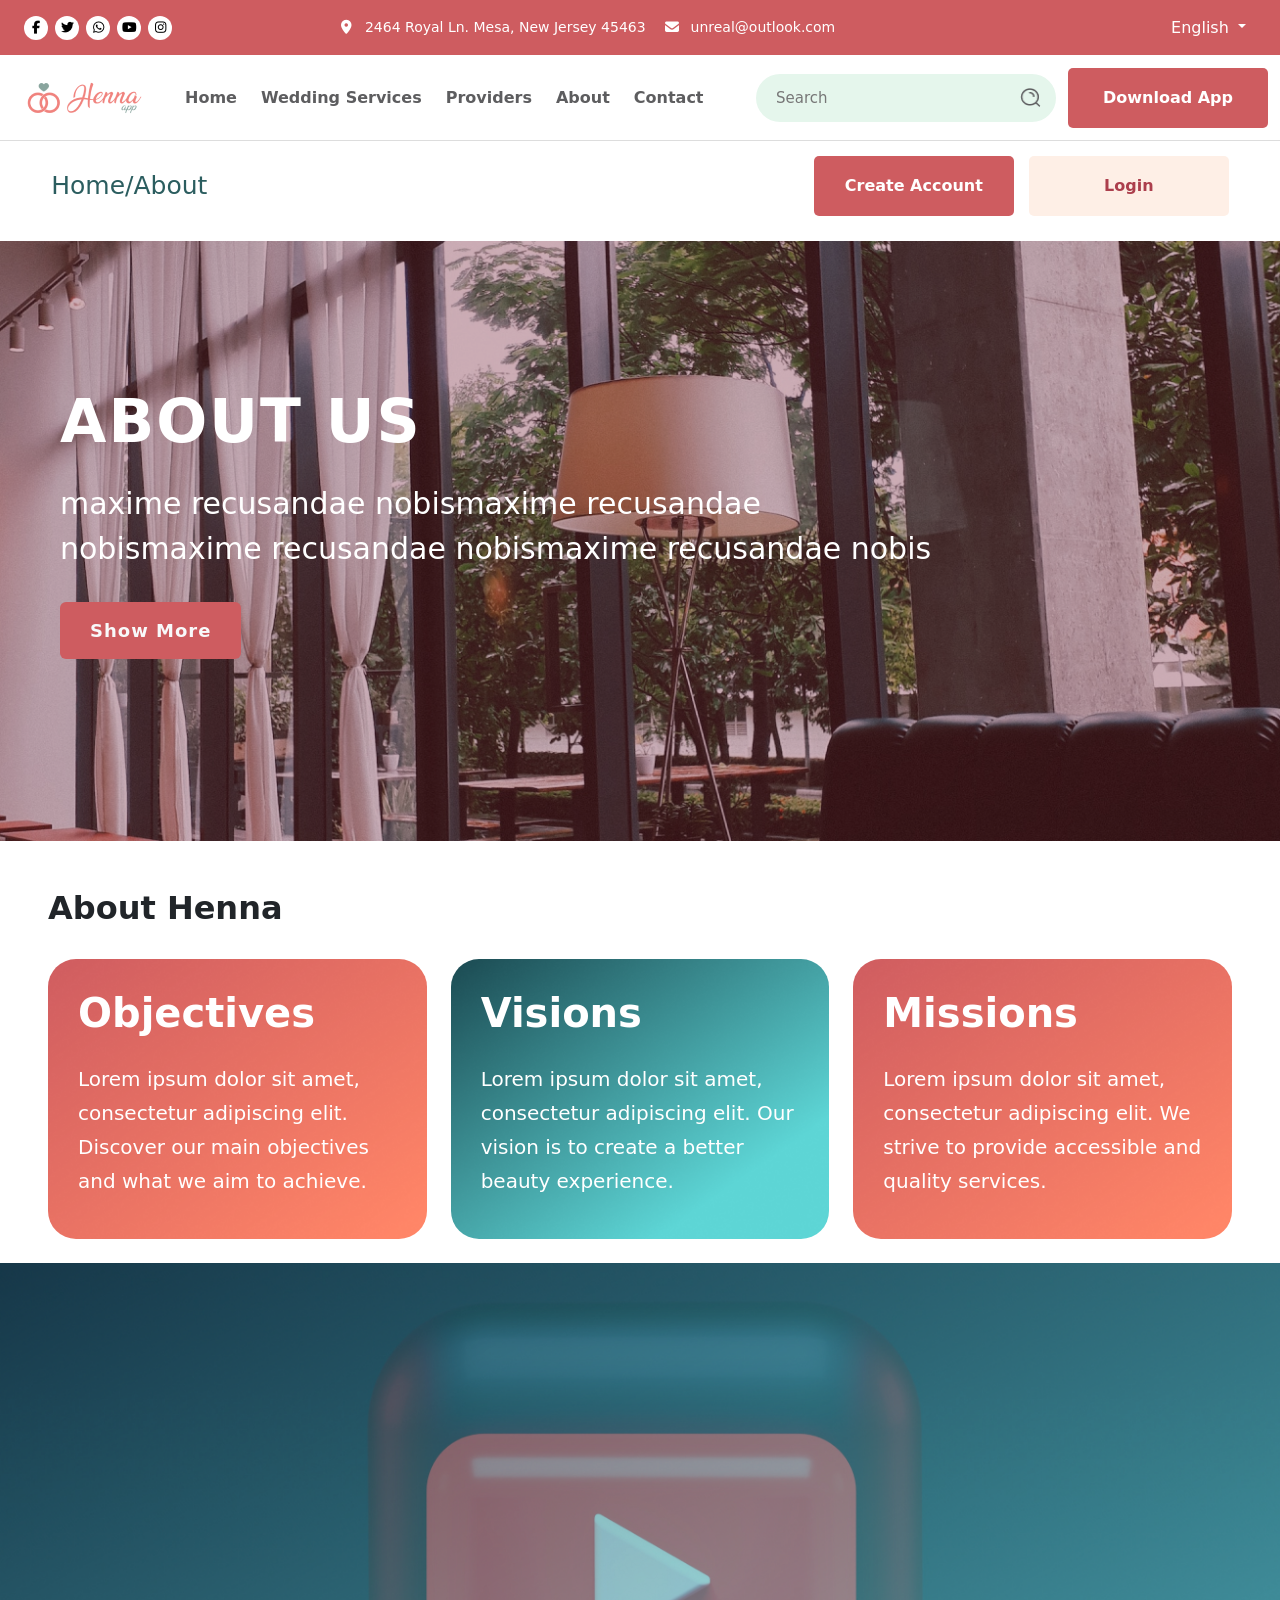
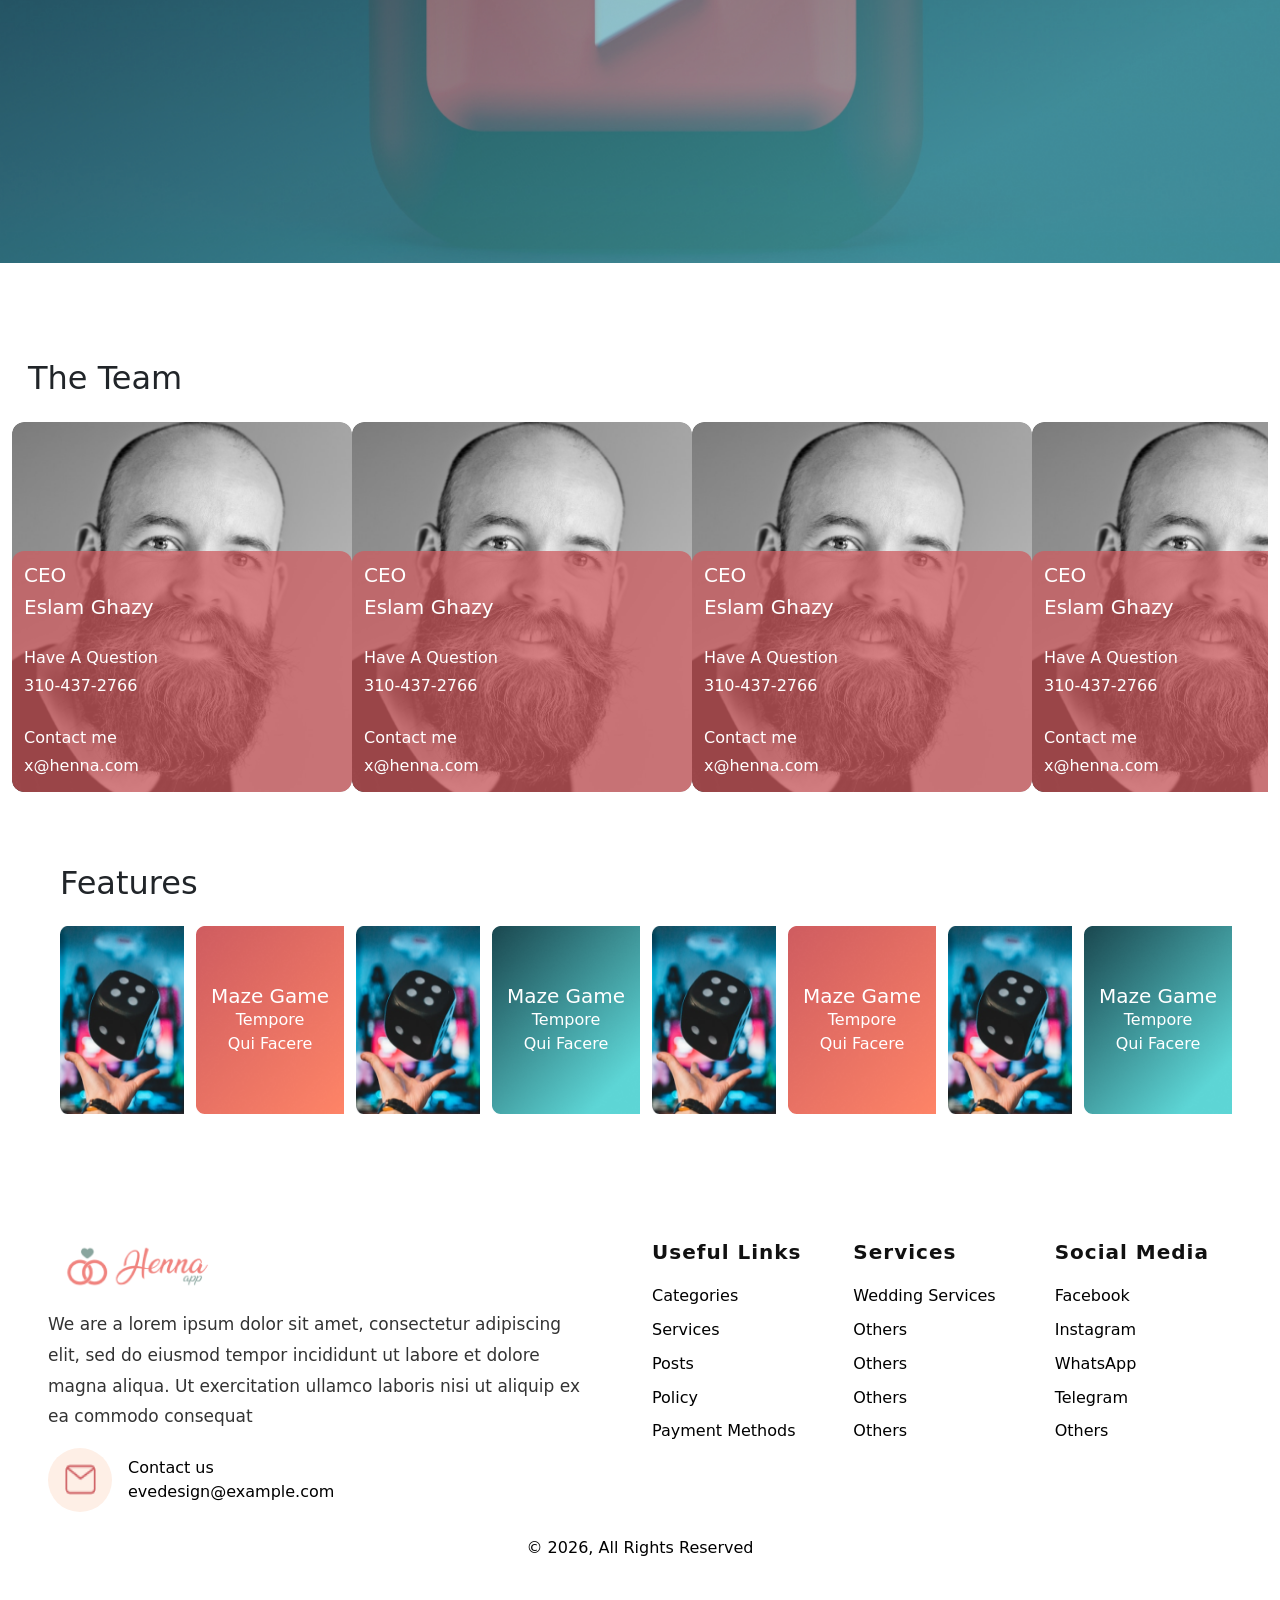
==== commit 1c48cd7d: "Update Navbar" ====
--- a/about.html
+++ b/about.html
@@ -89,59 +89,51 @@
     </div>
 
     <!-- Navbar 2: Main Navigation -->
-    <nav class="navbar navbar-expand-lg navbar-light main-navbar border-bottom">
-      <div class="container-fluid px-4">
+   <nav class="navbar navbar-expand-lg navbar-light main-navbar">
+    <div class="container-fluid">
+
         <!-- Logo -->
         <a class="navbar-brand" href="index.html">
-          <img
-            src="img/Henna Logo-02 2.png"
-            alt="Henna App Logo"
-            class="img-fluid"
-          />
+            <img src="img/Henna Logo-02 2.png" alt="Henna Logo" class="navbar-logo">
         </a>
 
-        <!-- Toggle Button -->
-        <button
-          class="navbar-toggler"
-          type="button"
-          data-bs-toggle="collapse"
-          data-bs-target="#navbarSupportedContent"
-          aria-controls="navbarSupportedContent"
-          aria-expanded="false"
-          aria-label="Toggle navigation"
-        >
-          <span class="navbar-toggler-icon"></span>
+        <!-- Menu Icon -->
+        <button class="navbar-toggler custom-toggler"
+                type="button"
+                data-bs-toggle="collapse"
+                data-bs-target="#navbarSupportedContent"
+                aria-controls="navbarSupportedContent"
+                aria-expanded="false"
+                aria-label="Toggle navigation">
+            <i class="fa-solid fa-bars"></i>
         </button>
 
-        <!-- Navbar Content -->
-        <div class="collapse navbar-collapse" id="navbarSupportedContent">
-          <!-- Navigation Links -->
-          <ul class="navbar-nav me-auto mb-2 mb-lg-0">
-            <li class="nav-item">
-              <a class="nav-link active" href="index.html"> Home </a>
-            </li>
-
-            <li class="nav-item">
-              <a class="nav-link" href="services.html">
-                Wedding Services
-              </a>
-            </li>
-
-            <li class="nav-item">
-              <a class="nav-link" href="providers.html"> Providers </a>
-            </li>
-
-            <li class="nav-item">
-              <a class="nav-link" href="about.html"> About </a>
-            </li>
-
-            <li class="nav-item">
-              <a class="nav-link" href="contact.html"> Contact </a>
-            </li>
-          </ul>
-
-          <!-- Search + Download App -->
-          <form class="form-navbar d-flex align-items-center">
+    <!-- Collapsible Menu -->
+    <div class="collapse navbar-collapse" id="navbarSupportedContent">
+
+      <ul class="navbar-nav me-auto">
+        <li class="nav-item">
+          <a class="nav-link" href="index.html">Home</a>
+        </li>
+
+        <li class="nav-item">
+          <a class="nav-link" href="services.html">Wedding Services</a>
+        </li>
+
+        <li class="nav-item">
+          <a class="nav-link" href="providers.html">Providers</a>
+        </li>
+
+        <li class="nav-item">
+          <a class="nav-link" href="about.html">About</a>
+        </li>
+
+        <li class="nav-item">
+          <a class="nav-link" href="contact.html">Contact</a>
+        </li>
+      </ul>
+
+       <form class="form-navbar d-flex align-items-center">
             <div class="search-box position-relative">
               <input
                 class="form-control"
@@ -157,16 +149,16 @@
               Download App
             </button>
           </form>
-        </div>
-      </div>
-    </nav>
+    </div>
+  </div>
+</nav>
 
     <!-- Navbar 3: Nested Navbar -->
     <div
       class="nested-navbar container-fluid d-flex align-items-center justify-content-between"
     >
       <!-- Page Title -->
-      <a href="index.html" class="page-title"> Home </a>
+      <a href="index.html" class="page-title">Home/About </a>
 
       <!-- Account Buttons -->
       <div class="account-buttons d-flex align-items-center">
--- a/css/style.css
+++ b/css/style.css
@@ -237,7 +237,48 @@
 .main-navbar .navbar-toggler-icon {
   background-image: url("../img/Icon-navbar.png");
 }
-
+.navbar-toggler {
+    border: none;
+    box-shadow: none !important;
+    padding: 5px;
+    font-size: 25px;
+    color: #333;
+}
+
+.navbar-toggler:focus {
+    outline: none;
+}
+
+.custom-toggler {
+    border: none;
+    box-shadow: none !important;
+    padding: 5px;
+    font-size: 25px;
+    color: #333;
+}
+
+.custom-toggler i {
+    font-size: 25px;
+}
+
+@media (max-width: 991.98px) {
+    .navbar-collapse {
+        background: #fff;
+        padding: 15px;
+        margin-top: 12px;
+        border-radius: 10px;
+        box-shadow: 0 3px 12px rgba(0, 0, 0, 0.08);
+    }
+
+    .navbar-nav .nav-link {
+        padding: 10px;
+        border-bottom: 1px solid #eee;
+    }
+
+    .navbar-actions {
+        margin-top: 12px;
+    }
+}
 /* =====================================
    Navbar 3: Nested Navbar
 ===================================== */
@@ -364,7 +405,6 @@
     flex-shrink: 0;
   }
 }
-
 /* =====================================
    Responsive: Mobile
 ===================================== */
@@ -2930,3 +2970,165 @@
         font-size: 23px;
     }
 }
+
+
+/* =====================================
+   Final Responsive Navbar Improvements
+   ===================================== */
+
+/* Keep the Bootstrap collapse as a clean dropdown menu on tablets/phones. */
+@media (max-width: 991.98px) {
+  .main-navbar .navbar-collapse {
+    width: 100%;
+    margin-top: 12px;
+    padding: 14px 18px 18px;
+    background: #fff;
+    border: 1px solid #f0e4e1;
+    border-radius: 12px;
+    box-shadow: 0 8px 22px rgba(0, 0, 0, 0.08);
+  }
+
+  .main-navbar .navbar-nav {
+    width: 100%;
+    align-items: stretch;
+    margin: 0 0 12px;
+  }
+
+  .main-navbar .nav-item {
+    width: 100%;
+    border-bottom: 1px solid #f3eeee;
+  }
+
+  .main-navbar .nav-item:last-child {
+    border-bottom: 0;
+  }
+
+  .main-navbar .nav-link {
+    display: block;
+    width: 100%;
+    padding: 11px 8px;
+    font-size: 15px;
+  }
+
+  .main-navbar .nav-link:hover,
+  .main-navbar .nav-link.active {
+    color: var(--main-color);
+    background: #fff7f5;
+    border-radius: 6px;
+  }
+
+  .form-navbar {
+    display: flex;
+    flex-direction: column;
+    align-items: stretch !important;
+    width: 100%;
+    gap: 10px;
+    margin: 10px 0 0;
+  }
+
+  .search-box {
+    width: 100%;
+    flex: 0 0 auto;
+  }
+
+  .button-navbar {
+    width: 100%;
+    height: 46px;
+  }
+
+  .nested-navbar {
+    min-height: 70px;
+  }
+}
+
+/* Breadcrumb beside Home in the nested navbar */
+.nested-navbar .breadcrumb-inline {
+  display: flex;
+  align-items: center;
+  flex-wrap: wrap;
+  gap: 8px;
+  min-width: 0;
+}
+
+.nested-navbar .breadcrumb-inline a,
+.nested-navbar .breadcrumb-inline span {
+  font-size: 16px;
+  line-height: 1.4;
+}
+
+.nested-navbar .breadcrumb-inline a {
+  color: var(--heading-color);
+  text-decoration: none;
+}
+
+.nested-navbar .breadcrumb-inline .breadcrumb-separator {
+  color: var(--main-color);
+}
+
+.nested-navbar .breadcrumb-inline .current-page {
+  color: var(--text-color);
+}
+
+/* Tablet and mobile layout */
+@media (max-width: 767.98px) {
+  .navbar-side .container-fluid {
+    padding-left: 14px;
+    padding-right: 14px;
+  }
+
+  .main-navbar {
+    padding: 8px 0;
+  }
+
+  .main-navbar .navbar-brand img {
+    width: 112px;
+  }
+
+  .main-navbar .navbar-toggler {
+    padding: 6px 8px;
+  }
+
+  .nested-navbar {
+    padding: 13px 15px;
+    min-height: auto;
+    flex-wrap: wrap;
+    row-gap: 12px;
+  }
+
+  .nested-navbar > div:first-child,
+  .nested-navbar .breadcrumb-inline {
+    flex: 1 1 100%;
+  }
+
+  .nested-navbar .page-title {
+    font-size: 21px;
+  }
+
+  .account-buttons {
+    width: 100%;
+    gap: 8px;
+  }
+
+  .account-buttons .btn {
+    width: auto;
+    flex: 1 1 0;
+    height: 44px;
+    font-size: 13px;
+  }
+}
+
+@media (max-width: 380px) {
+  .main-navbar .navbar-brand img {
+    width: 100px;
+  }
+
+  .nested-navbar {
+    padding-left: 12px;
+    padding-right: 12px;
+  }
+
+  .account-buttons .btn {
+    font-size: 12px;
+    padding: 0 6px;
+  }
+}
